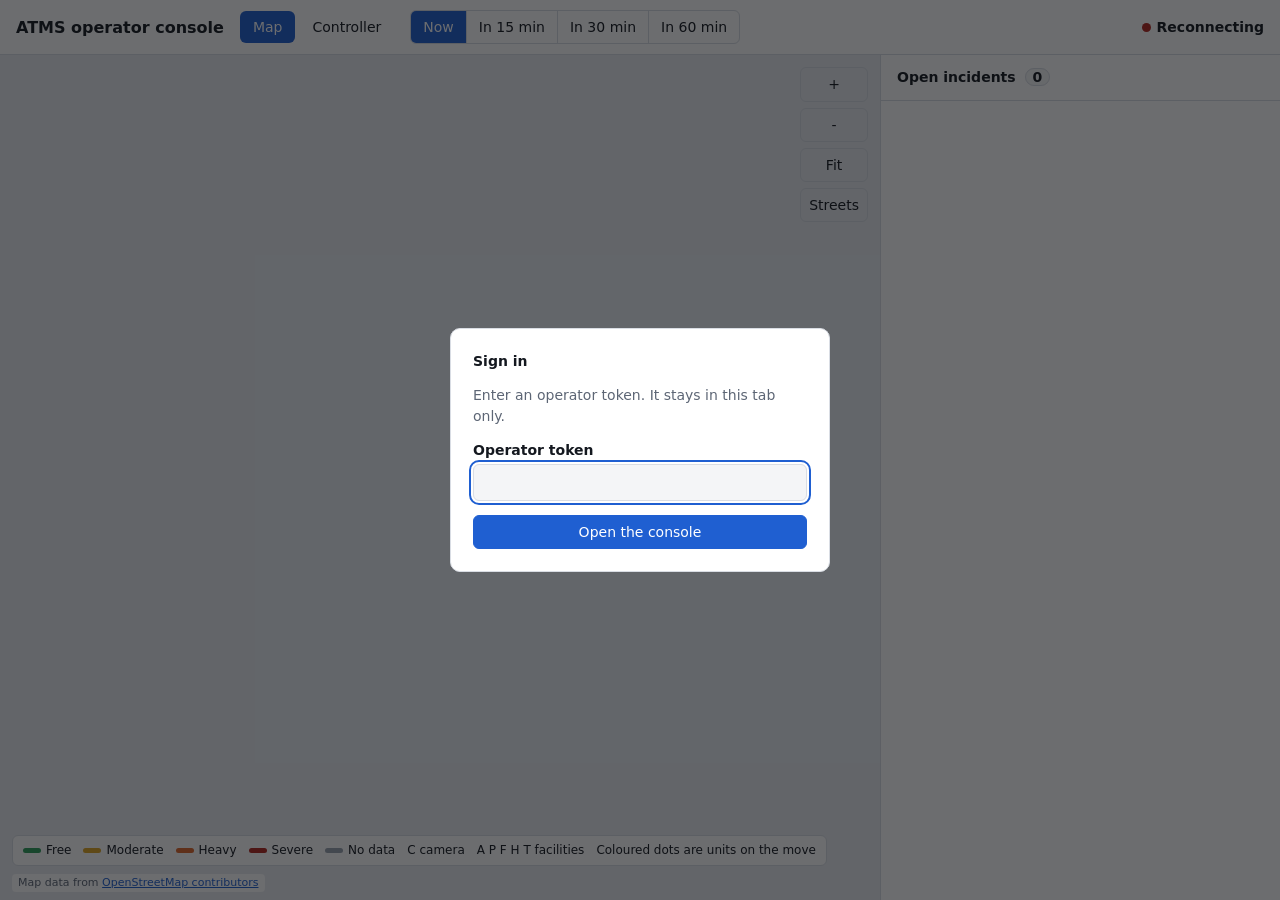
==== src/atms_core/console/index.html @ f1c4dc67 "resources added" ====
<!doctype html>
<html lang="en">
<head>
  <meta charset="utf-8">
  <meta name="viewport" content="width=device-width, initial-scale=1">
  <title>ATMS Operator Console</title>
  <link rel="stylesheet" href="style.css">
  <link rel="stylesheet" href="controller.css">
</head>
<body>
  <header class="bar">
    <h1>ATMS operator console</h1>
    <nav class="nav" aria-label="Pages">
      <a href="index.html" aria-current="page">Map</a>
      <a href="controller.html">Controller</a>
    </nav>
    <div class="when" role="group" aria-label="Show the road at">
      <button data-h="0" class="on">Now</button>
      <button data-h="15">In 15 min</button>
      <button data-h="30">In 30 min</button>
      <button data-h="60">In 60 min</button>
    </div>
    <div class="status">
      <span id="model" class="muted"></span>
      <span id="link" class="link down" title="Live connection"><i></i><b id="link-text">Offline</b></span>
      <button id="signout" class="ghost" hidden>Sign out</button>
    </div>
  </header>

  <main class="layout">
    <section class="mapwrap" aria-label="Road map">
      <svg id="map" role="img" aria-label="Map of the highway, facilities and incidents"></svg>
      <aside id="feed" class="feed" aria-label="Alerts sent" aria-live="polite" hidden>
        <h2>Alerts sent to officials</h2>
        <ul id="feed-list"></ul>
      </aside>
      <div class="legend" aria-label="Legend">
        <span><i class="sw free"></i>Free</span>
        <span><i class="sw moderate"></i>Moderate</span>
        <span><i class="sw heavy"></i>Heavy</span>
        <span><i class="sw severe"></i>Severe</span>
        <span><i class="sw none"></i>No data</span>
        <span>C camera</span>
        <span>A P F H T facilities</span>
        <span>Coloured dots are units on the move</span>
      </div>
      <div class="tools">
        <button id="zoom-in" class="ghost" aria-label="Zoom in">+</button>
        <button id="zoom-out" class="ghost" aria-label="Zoom out">-</button>
        <button id="fit" class="ghost">Fit</button>
        <button id="streets" class="ghost" aria-pressed="true">Streets</button>
      </div>
      <div id="tip" class="tip" hidden></div>
      <p class="scale">Map data from <a href="https://www.openstreetmap.org/copyright" target="_blank" rel="noopener">OpenStreetMap contributors</a></p>
    </section>

    <aside class="panel" aria-label="Incidents">
      <div class="panel-head">
        <h2>Open incidents <span id="count" class="pill">0</span></h2>
      </div>
      <ul id="list" class="list"></ul>
      <p id="empty" class="muted pad" hidden>Nothing open. The road is quiet.</p>
      <section id="detail" class="detail" hidden></section>
    </aside>
  </main>

  <div id="gate" class="gate" hidden>
    <form id="gate-form" class="card">
      <h2>Sign in</h2>
      <p class="muted">Enter an operator token. It stays in this tab only.</p>
      <label for="token">Operator token</label>
      <input id="token" type="password" autocomplete="off" required>
      <p id="gate-error" class="error" role="alert" hidden></p>
      <button type="submit">Open the console</button>
    </form>
  </div>

  <div id="toast" class="toast" role="status" aria-live="polite" hidden></div>

  <script type="module" src="app.js"></script>
</body>
</html>
---- src/atms_core/console/style.css ----
:root {
  --bg: #f4f5f7; --surface: #ffffff; --ink: #14181f; --muted: #5d6675; --line: #d9dde4; --accent: #1f5fd1;
  --free: #2e9e5b; --moderate: #e0a524; --heavy: #e0662b; --severe: #b3261e; --none: #9aa3b0;
  --map: #e9edf2; --map-grid: #dde2ea; --danger: #b3261e; --ok: #2e9e5b;
}
@media (prefers-color-scheme: dark) {
  :root {
    --bg: #0f1218; --surface: #181d26; --ink: #e8ebf0; --muted: #98a1b0; --line: #2b3342; --accent: #6f9bf5;
    --free: #43b873; --moderate: #e8b53a; --heavy: #ec7a42; --severe: #e0554c; --none: #6b7585;
    --map: #12161d; --map-grid: #1b212b; --danger: #e0554c; --ok: #43b873;
  }
}
* { box-sizing: border-box; }
[hidden] { display: none !important; }
html, body { height: 100%; margin: 0; }
body { background: var(--bg); color: var(--ink); font: 14px/1.45 system-ui, sans-serif; display: flex; flex-direction: column; }
h1 { font-size: 16px; margin: 0; font-weight: 650; }
h2 { font-size: 14px; margin: 0; font-weight: 650; }
h3 { font-size: 12px; margin: 14px 0 6px; font-weight: 650; text-transform: uppercase; letter-spacing: .04em; color: var(--muted); }
.muted { color: var(--muted); }
.pad { padding: 12px 16px; }

button { font: inherit; color: var(--ink); background: var(--surface); border: 1px solid var(--line); border-radius: 6px; padding: 6px 12px; cursor: pointer; }
button:hover:not(:disabled) { border-color: var(--accent); }
button:disabled { opacity: .45; cursor: not-allowed; }
button.primary { background: var(--accent); border-color: var(--accent); color: #fff; }
button.danger { color: var(--danger); border-color: var(--danger); }
button.ghost { background: transparent; }
button:focus-visible, input:focus-visible, textarea:focus-visible, li[tabindex]:focus-visible { outline: 2px solid var(--accent); outline-offset: 2px; }

.bar { display: flex; align-items: center; gap: 16px; padding: 10px 16px; background: var(--surface); border-bottom: 1px solid var(--line); flex-wrap: wrap; }
.when { display: inline-flex; border: 1px solid var(--line); border-radius: 6px; overflow: hidden; }
.when button { border: 0; border-radius: 0; border-right: 1px solid var(--line); background: transparent; }
.when button:last-child { border-right: 0; }
.when button.on { background: var(--accent); color: #fff; }
.status { margin-left: auto; display: flex; align-items: center; gap: 12px; }
.link { display: inline-flex; align-items: center; gap: 6px; }
.link i { width: 9px; height: 9px; border-radius: 50%; background: var(--ok); }
.link.down i { background: var(--danger); }

.layout { flex: 1; min-height: 0; display: grid; grid-template-columns: minmax(0, 1fr) 400px; grid-template-rows: minmax(0, 1fr); }
.mapwrap { position: relative; min-height: 0; overflow: hidden; background: var(--map); }
#map { position: absolute; inset: 0; width: 100%; height: 100%; display: block; cursor: grab; touch-action: none; }
#map.drag { cursor: grabbing; }
.legend { position: absolute; left: 12px; right: 12px; bottom: 34px; display: flex; flex-wrap: wrap; gap: 4px 12px; width: fit-content; max-width: calc(100% - 24px); background: var(--surface); border: 1px solid var(--line); border-radius: 6px; padding: 6px 10px; font-size: 12px; }
.legend span { white-space: nowrap; display: inline-flex; align-items: center; gap: 5px; }
.sw { width: 18px; height: 5px; border-radius: 3px; display: inline-block; }
.sw.free { background: var(--free); } .sw.moderate { background: var(--moderate); } .sw.heavy { background: var(--heavy); }
.sw.severe { background: var(--severe); } .sw.none { background: var(--none); }
.tools { position: absolute; right: 12px; top: 12px; display: flex; flex-direction: column; gap: 6px; }
.tools button { min-width: 38px; padding: 6px 8px; }
.scale { position: absolute; left: 12px; bottom: 8px; margin: 0; font-size: 11px; }
.tip { position: absolute; pointer-events: none; background: var(--surface); border: 1px solid var(--line); border-radius: 6px; padding: 6px 9px; font-size: 12px; max-width: 260px; box-shadow: 0 2px 8px rgba(0,0,0,.18); z-index: 3; }
.tip b { display: block; }

/* map drawing */
.seg-casing { stroke: var(--map); stroke-width: 15; stroke-linecap: round; fill: none; }
.seg { stroke-width: 9; stroke-linecap: butt; fill: none; cursor: pointer; }
.seg.free { stroke: var(--free); } .seg.moderate { stroke: var(--moderate); } .seg.heavy { stroke: var(--heavy); }
.seg.severe { stroke: var(--severe); } .seg.none { stroke: var(--none); stroke-dasharray: 5 4; }
.seg.picked { stroke-width: 12; }
.seg-label { font-size: 11px; fill: var(--ink); paint-order: stroke; stroke: var(--map); stroke-width: 3px; pointer-events: none; }
.arrow { fill: var(--ink); opacity: .55; }
.fac { cursor: pointer; }
.fac rect { fill: var(--surface); stroke: var(--muted); stroke-width: 1.4; }
.fac.busy rect { stroke: var(--accent); stroke-width: 2.4; }
.fac text { font-size: 10px; font-weight: 700; fill: var(--ink); text-anchor: middle; dominant-baseline: central; pointer-events: none; }
.fac-name { font-size: 11px; fill: var(--muted); paint-order: stroke; stroke: var(--map); stroke-width: 3px; }
.vms rect { fill: #14181f; stroke: var(--muted); }
.vms.on rect { fill: #3a2b00; stroke: var(--moderate); }
.vms text { font-size: 9px; font-weight: 700; fill: #8a93a2; text-anchor: middle; dominant-baseline: central; pointer-events: none; }
.vms.on text { fill: var(--moderate); }
.route { fill: none; stroke: var(--accent); stroke-width: 2; stroke-dasharray: 6 5; opacity: .85; }
.route.done { opacity: .35; }
.pin { cursor: pointer; }
.pin circle.halo { fill: none; stroke-width: 3; opacity: .5; transform-box: fill-box; transform-origin: center; animation: pulse 1.8s ease-out infinite; }
.pin circle.dot { stroke: var(--surface); stroke-width: 2.5; }
.pin text { font-size: 11px; font-weight: 700; fill: #fff; text-anchor: middle; dominant-baseline: central; pointer-events: none; }
.pin.detected .dot { fill: var(--moderate); } .pin.detected .halo { stroke: var(--moderate); }
.pin.live .dot { fill: var(--severe); } .pin.live .halo { stroke: var(--severe); }
.pin.picked .dot { stroke: var(--accent); stroke-width: 4; }
@keyframes pulse { from { transform: scale(.8); opacity: .7; } to { transform: scale(2.2); opacity: 0; } }
@media (prefers-reduced-motion: reduce) { .pin circle.halo { animation: none; } }

/* side panel */
.panel { background: var(--surface); border-left: 1px solid var(--line); overflow-y: auto; min-height: 0; }
.panel-head { padding: 12px 16px; border-bottom: 1px solid var(--line); position: sticky; top: 0; background: var(--surface); z-index: 2; }
.pill { background: var(--bg); border: 1px solid var(--line); border-radius: 10px; padding: 0 7px; font-weight: 600; margin-left: 4px; }
.list { list-style: none; margin: 0; padding: 0; }
.list li { padding: 10px 16px; border-bottom: 1px solid var(--line); cursor: pointer; display: grid; grid-template-columns: auto 1fr auto; gap: 2px 10px; align-items: center; }
.list li:hover, .list li.picked { background: var(--bg); }
.list li.picked { box-shadow: inset 3px 0 0 var(--accent); }
.dot-s { width: 10px; height: 10px; border-radius: 50%; grid-row: span 2; }
.dot-s.minor { background: var(--moderate); } .dot-s.major { background: var(--heavy); } .dot-s.critical { background: var(--severe); }
.list .t { font-weight: 600; } .list .s { color: var(--muted); font-size: 12px; grid-column: 2 / 4; }
.badge { font-size: 11px; border: 1px solid var(--line); border-radius: 4px; padding: 0 6px; }
.badge.act { border-color: var(--accent); color: var(--accent); }

.detail { padding: 4px 16px 24px; border-top: 8px solid var(--bg); }
.detail .head { display: flex; align-items: baseline; justify-content: space-between; gap: 8px; margin-top: 10px; }
.kv { display: grid; grid-template-columns: auto 1fr; gap: 3px 12px; margin: 8px 0; }
.kv dt { color: var(--muted); } .kv dd { margin: 0; }
.actions { display: flex; flex-wrap: wrap; gap: 8px; margin: 12px 0; }
.rows { list-style: none; margin: 0; padding: 0; }
.rows li { padding: 5px 0; border-bottom: 1px solid var(--line); display: flex; justify-content: space-between; gap: 10px; }
.rows li:last-child { border-bottom: 0; }
.tl li { display: block; } .tl time { color: var(--muted); font-size: 12px; margin-right: 8px; }
form.inline { display: flex; gap: 8px; margin: 8px 0; }
input, textarea { font: inherit; color: var(--ink); background: var(--bg); border: 1px solid var(--line); border-radius: 6px; padding: 7px 9px; width: 100%; }
table { border-collapse: collapse; width: 100%; font-size: 12.5px; }
th, td { text-align: right; padding: 5px 6px; border-bottom: 1px solid var(--line); }
th:first-child, td:first-child { text-align: left; }
tr.best td { font-weight: 650; color: var(--ok); }
.note { font-size: 12px; color: var(--muted); margin: 8px 0 0; }
.error { color: var(--danger); margin: 8px 0 0; }

.gate { position: fixed; inset: 0; background: rgba(10, 12, 16, .6); display: grid; place-items: center; z-index: 10; padding: 16px; }
.card { background: var(--surface); border: 1px solid var(--line); border-radius: 10px; padding: 22px; width: min(380px, 100%); }
.card label { display: block; margin: 12px 0 4px; font-weight: 600; }
.card button { margin-top: 14px; width: 100%; background: var(--accent); border-color: var(--accent); color: #fff; }
.toast { position: fixed; left: 50%; bottom: 18px; transform: translateX(-50%); background: var(--ink); color: var(--bg); padding: 8px 14px; border-radius: 6px; z-index: 11; }

@media (max-width: 860px) {
  body { height: auto; min-height: 100%; }
  .layout { grid-template-columns: 1fr; grid-template-rows: 58vh auto; }
  .panel { border-left: 0; border-top: 1px solid var(--line); }
  .bar { padding: 10px 16px; }
  .status { margin-left: 0; }
}

.scale { background: var(--surface); padding: 1px 6px; border-radius: 4px; color: var(--muted); }
.scale a { color: var(--accent); }
.tools button[aria-pressed="false"] { opacity: .6; }
#map.streets .seg-casing { stroke: #ffffff; }
#map.streets .seg-label, #map.streets .fac-name { stroke: #ffffff; fill: #14181f; }
#map image { pointer-events: none; }

.cam circle { fill: var(--surface); stroke: #5b6472; stroke-width: 1.6; }
.cam.saw circle { stroke: var(--severe); stroke-width: 2.6; }
.cam text { font-size: 9px; font-weight: 700; fill: var(--ink); text-anchor: middle; dominant-baseline: central; pointer-events: none; }
.cam .cone { fill: #5b6472; opacity: .22; stroke: none; }
.cam.saw .cone { fill: var(--severe); opacity: .3; }
.route.real { stroke-dasharray: none; stroke-width: 3; opacity: .7; }
.fac .ring { fill: none; stroke: var(--accent); stroke-width: 2; opacity: .6; transform-box: fill-box; transform-origin: center; animation: pulse 1.6s ease-out infinite; }
.car circle { stroke: #fff; stroke-width: 2.4; fill: #1971c2; }
.car.ambulance circle { fill: #e03131; } .car.police circle { fill: #1c7ed6; } .car.fire circle { fill: #f76707; }
.car.highway_patrol circle { fill: #2f9e44; } .car.tow circle { fill: #7048e8; }
.car text { font-size: 10px; font-weight: 700; fill: #fff; text-anchor: middle; dominant-baseline: central; pointer-events: none; }
.car.there circle { stroke: var(--accent); }
.feed { position: absolute; left: 12px; top: 12px; width: min(340px, calc(100% - 90px)); max-height: 24%; overflow-y: auto; background: var(--surface); border: 1px solid var(--line); border-radius: 8px; padding: 8px 12px; font-size: 12px; box-shadow: 0 2px 8px rgba(0,0,0,.14); }
.feed h2 { font-size: 13px; margin: 0 0 4px; }
.feed ul { list-style: none; margin: 0; padding: 0; }
.feed li { display: flex; justify-content: space-between; gap: 8px; padding: 3px 0; border-bottom: 1px solid var(--line); }
.feed li:last-child { border-bottom: 0; }
.feed .ok { color: var(--free); } .feed .bad { color: var(--severe); }
---- src/atms_core/console/controller.css ----
.nav { display: flex; gap: 4px; }
.nav a { color: var(--ink); text-decoration: none; padding: 5px 12px; border-radius: 6px; border: 1px solid transparent; }
.nav a:hover { border-color: var(--line); }
.nav a[aria-current="page"] { background: var(--accent); color: #fff; }

.ctl { flex: 1; min-height: 0; display: grid; grid-template-columns: 300px minmax(0, 1fr) 380px; grid-template-rows: minmax(0, 1fr); }
.queue, .side { background: var(--surface); overflow-y: auto; min-height: 0; }
.queue { border-right: 1px solid var(--line); }
.side { border-left: 1px solid var(--line); padding: 4px 16px 24px; }
.stage { overflow-y: auto; min-height: 0; padding: 16px 20px 28px; }

.tabs { display: flex; position: sticky; top: 0; z-index: 2; background: var(--surface); border-bottom: 1px solid var(--line); }
.tabs button { flex: 1; border: 0; border-radius: 0; background: transparent; padding: 10px 4px; font-size: 13px; border-bottom: 2px solid transparent; }
.tabs button[aria-selected="true"] { border-bottom-color: var(--accent); font-weight: 650; }

.stage h2 { font-size: 16px; }
.stage .top { display: flex; align-items: baseline; justify-content: space-between; gap: 12px; flex-wrap: wrap; margin-bottom: 10px; }
.stage .sub { color: var(--muted); }

.player { background: #000; border-radius: 8px; overflow: hidden; aspect-ratio: 16 / 9; display: grid; place-items: center; }
.player video { width: 100%; height: 100%; display: block; background: #000; }
.player .none { color: #c9ced8; padding: 24px; text-align: center; max-width: 44ch; }
.clips { display: flex; gap: 8px; flex-wrap: wrap; margin: 10px 0 0; align-items: center; }
.clips button[aria-pressed="true"] { border-color: var(--accent); color: var(--accent); font-weight: 650; }
.clipmeta { color: var(--muted); font-size: 12px; margin: 6px 0 0; word-break: break-all; }

.card2 { background: var(--surface); border: 1px solid var(--line); border-radius: 8px; padding: 14px 16px; margin-top: 16px; }
.card2 h3 { margin-top: 0; }
.say { margin: 4px 0 12px; font-size: 15px; }
.meter { position: relative; height: 12px; border-radius: 6px; background: var(--bg); border: 1px solid var(--line); margin: 22px 0 28px; }
.meter .fill { position: absolute; inset: 0 auto 0 0; border-radius: 6px 0 0 6px; background: var(--moderate); }
.meter .fill.high { background: var(--free); } .meter .fill.low { background: var(--none); }
.meter .tick { position: absolute; top: -6px; bottom: -6px; width: 2px; background: var(--ink); opacity: .6; }
.meter .tick span { position: absolute; top: 24px; transform: translateX(-50%); font-size: 11px; color: var(--muted); white-space: nowrap; }
.meter .tick.up span { top: -20px; }
.facts { display: grid; grid-template-columns: repeat(auto-fit, minmax(120px, 1fr)); gap: 10px; margin: 0; }
.facts div { background: var(--bg); border-radius: 6px; padding: 8px 10px; }
.facts dt { color: var(--muted); font-size: 12px; } .facts dd { margin: 2px 0 0; font-weight: 650; }

.side h3:first-child { margin-top: 12px; }
.big { display: grid; grid-template-columns: 1fr 1fr; gap: 8px; margin: 10px 0 6px; }
.big button { padding: 10px 12px; font-weight: 650; }
.hint { color: var(--muted); font-size: 12px; margin: 4px 0 0; }
.unit { padding: 8px 0; border-bottom: 1px solid var(--line); }
.unit:last-child { border-bottom: 0; }
.unit .l { display: flex; justify-content: space-between; gap: 8px; }
.unit .b { display: flex; gap: 6px; flex-wrap: wrap; margin-top: 6px; }
.unit .b button { padding: 3px 9px; font-size: 12px; }
.row2 { display: flex; justify-content: space-between; align-items: center; gap: 8px; padding: 5px 0; border-bottom: 1px solid var(--line); }
.row2:last-child { border-bottom: 0; }
.row2 button { padding: 2px 9px; font-size: 12px; }
details summary { cursor: pointer; color: var(--accent); margin-top: 8px; }

@media (max-width: 1100px) {
  .ctl { grid-template-columns: 260px minmax(0, 1fr); grid-template-rows: minmax(0, 1fr) auto; }
  .side { grid-column: 1 / -1; border-left: 0; border-top: 1px solid var(--line); }
}
@media (max-width: 760px) {
  body { height: auto; min-height: 100%; }
  .ctl { grid-template-columns: 1fr; grid-template-rows: auto; }
  .queue { border-right: 0; border-bottom: 1px solid var(--line); max-height: 40vh; }
}
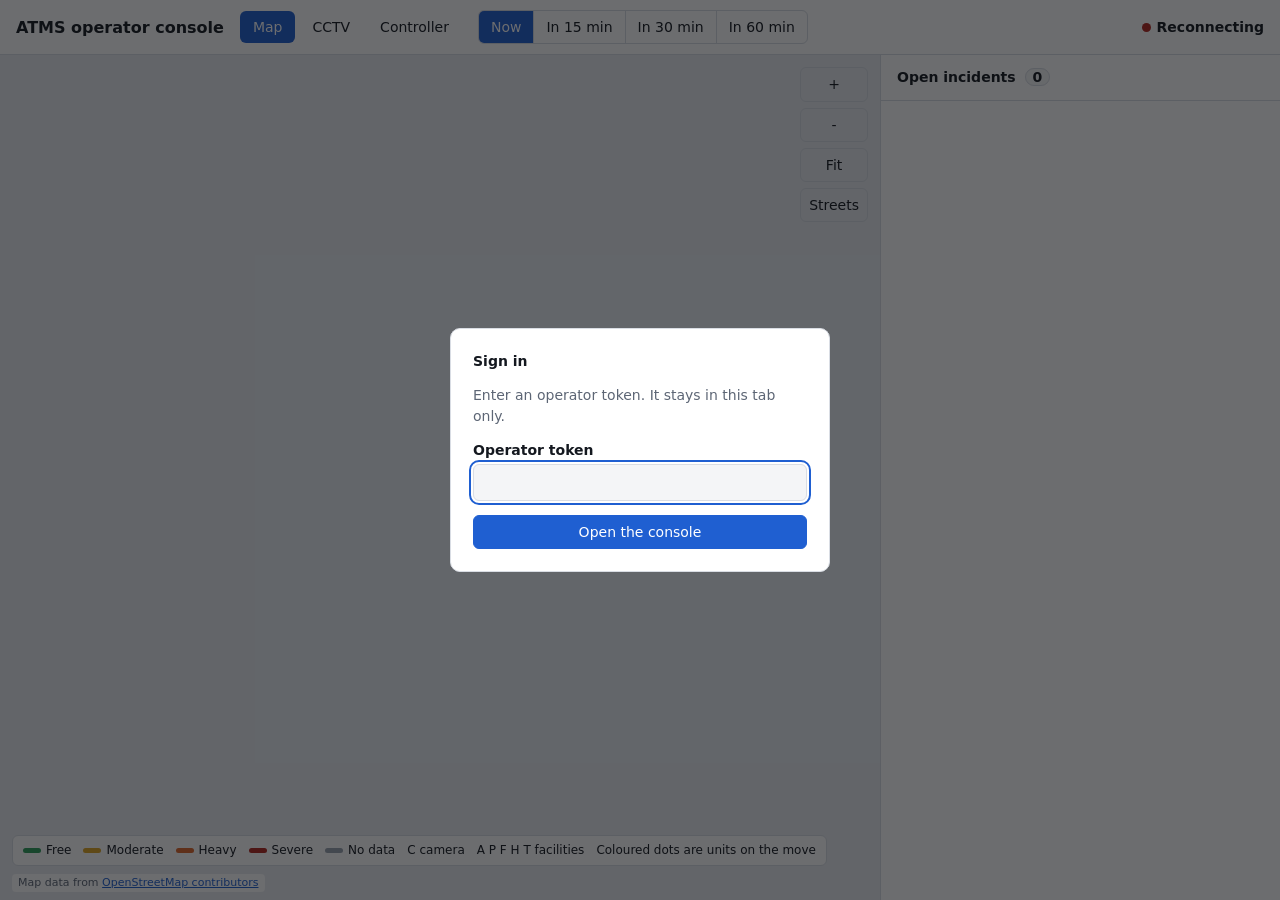
==== commit 45b7c47b: "Multi-city network, video catalog, detector node, Docker compose and new docs - Network of four area" ====
--- a/src/atms_core/console/index.html
+++ b/src/atms_core/console/index.html
@@ -12,6 +12,7 @@
     <h1>ATMS operator console</h1>
     <nav class="nav" aria-label="Pages">
       <a href="index.html" aria-current="page">Map</a>
+      <a href="cctv.html">CCTV</a>
       <a href="controller.html">Controller</a>
     </nav>
     <div class="when" role="group" aria-label="Show the road at">
@@ -30,6 +31,7 @@
   <main class="layout">
     <section class="mapwrap" aria-label="Road map">
       <svg id="map" role="img" aria-label="Map of the highway, facilities and incidents"></svg>
+      <div id="areas" class="areas" role="group" aria-label="Area"></div>
       <aside id="feed" class="feed" aria-label="Alerts sent" aria-live="polite" hidden>
         <h2>Alerts sent to officials</h2>
         <ul id="feed-list"></ul>
--- a/src/atms_core/console/style.css
+++ b/src/atms_core/console/style.css
@@ -147,9 +147,15 @@
 .car.highway_patrol circle { fill: #2f9e44; } .car.tow circle { fill: #7048e8; }
 .car text { font-size: 10px; font-weight: 700; fill: #fff; text-anchor: middle; dominant-baseline: central; pointer-events: none; }
 .car.there circle { stroke: var(--accent); }
-.feed { position: absolute; left: 12px; top: 12px; width: min(340px, calc(100% - 90px)); max-height: 24%; overflow-y: auto; background: var(--surface); border: 1px solid var(--line); border-radius: 8px; padding: 8px 12px; font-size: 12px; box-shadow: 0 2px 8px rgba(0,0,0,.14); }
+.feed { position: absolute; left: 12px; top: 54px; width: min(340px, calc(100% - 90px)); max-height: 24%; overflow-y: auto; background: var(--surface); border: 1px solid var(--line); border-radius: 8px; padding: 8px 12px; font-size: 12px; box-shadow: 0 2px 8px rgba(0,0,0,.14); }
 .feed h2 { font-size: 13px; margin: 0 0 4px; }
 .feed ul { list-style: none; margin: 0; padding: 0; }
 .feed li { display: flex; justify-content: space-between; gap: 8px; padding: 3px 0; border-bottom: 1px solid var(--line); }
 .feed li:last-child { border-bottom: 0; }
 .feed .ok { color: var(--free); } .feed .bad { color: var(--severe); }
+
+.areas { position: absolute; left: 12px; top: 12px; display: flex; flex-wrap: wrap; gap: 6px; max-width: calc(100% - 90px); }
+.areas button { padding: 5px 10px; font-size: 12px; background: var(--surface); }
+.areas button[aria-pressed="true"] { border-color: var(--accent); color: var(--accent); font-weight: 650; }
+.corridor { fill: none; stroke: #8a93a2; stroke-width: 5; stroke-linecap: round; stroke-linejoin: round; opacity: .55; stroke-dasharray: 2 8; }
+.cam.sel circle { stroke: var(--accent); stroke-width: 3.4; fill: #e7f0ff; }
